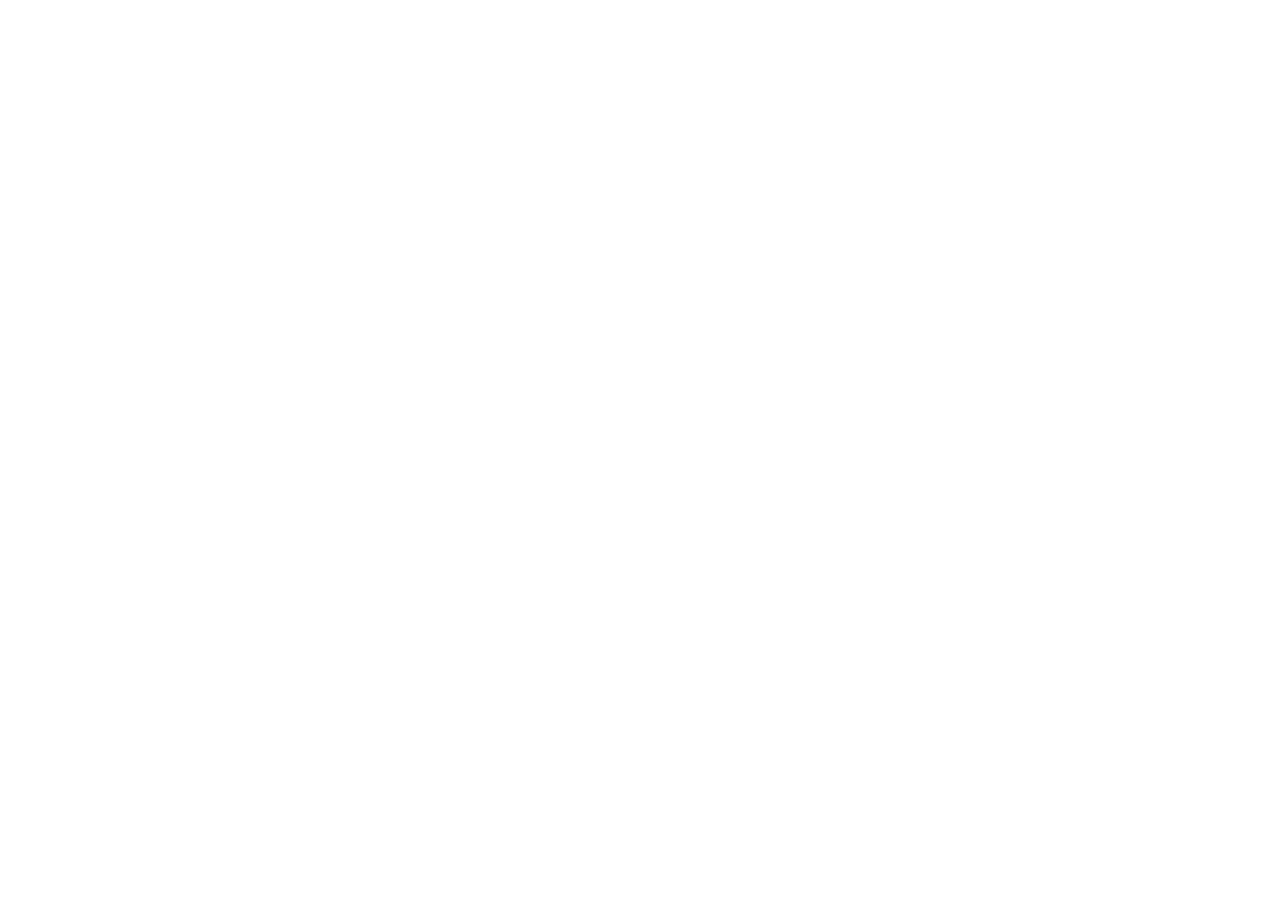
==== index.html @ 1bd1bb27 "Create index.html" ====
<!DOCTYPE html>
<html lang="en">
<head>
    <meta charset="UTF-8">
    <meta name="viewport" content="width=device-width, initial-scale=1.0">
    <meta http-equiv="X-UA-Compatible" content="ie=edge">
    <title>Document</title>
</head>
<body>
    
</body>
</html>
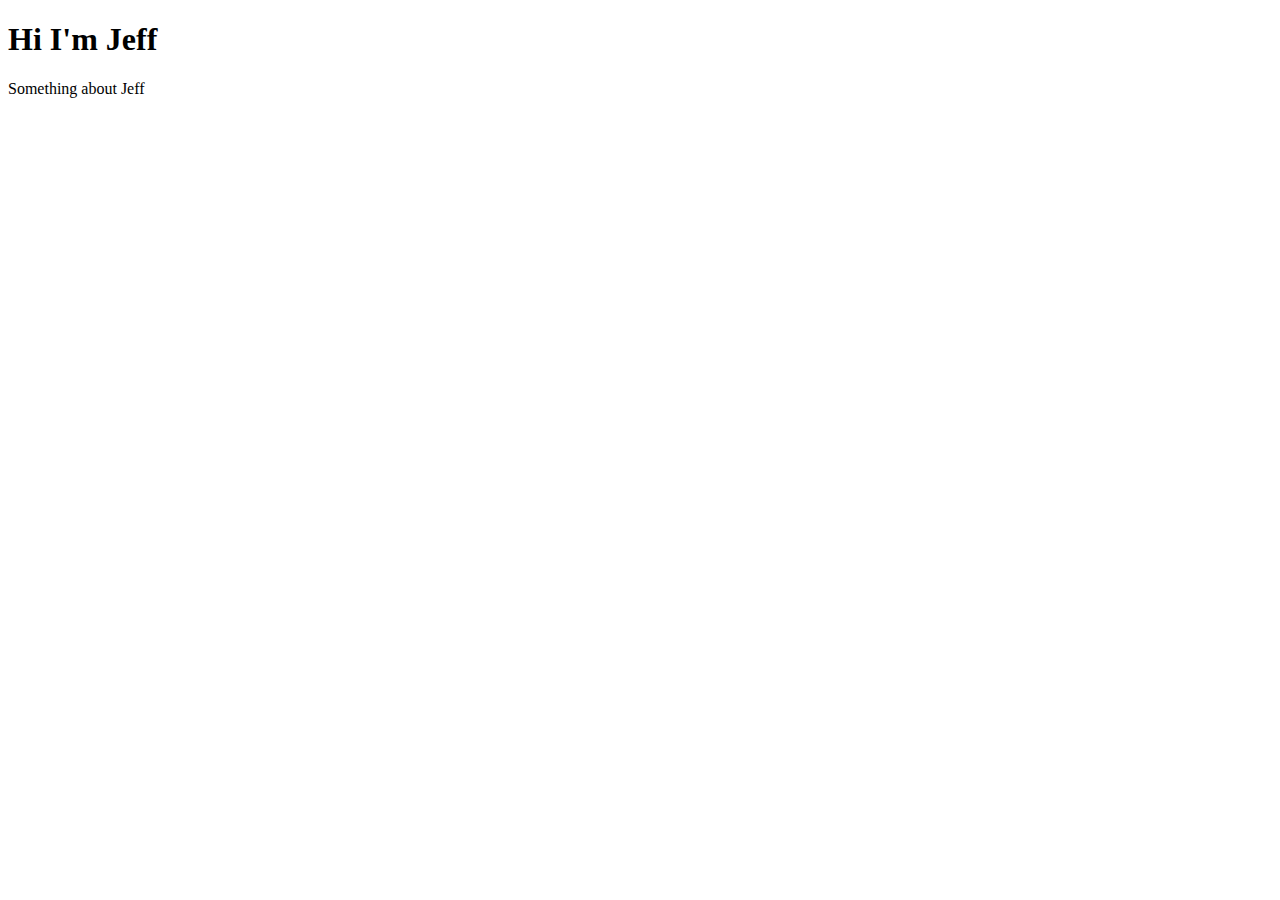
==== commit 72449273: "Update index.html" ====
--- a/index.html
+++ b/index.html
@@ -7,6 +7,8 @@
     <title>Document</title>
 </head>
 <body>
-    
+    <h1>Hi I'm Jeff</h1>
+
+    <p>Something about Jeff</p>
 </body>
 </html>
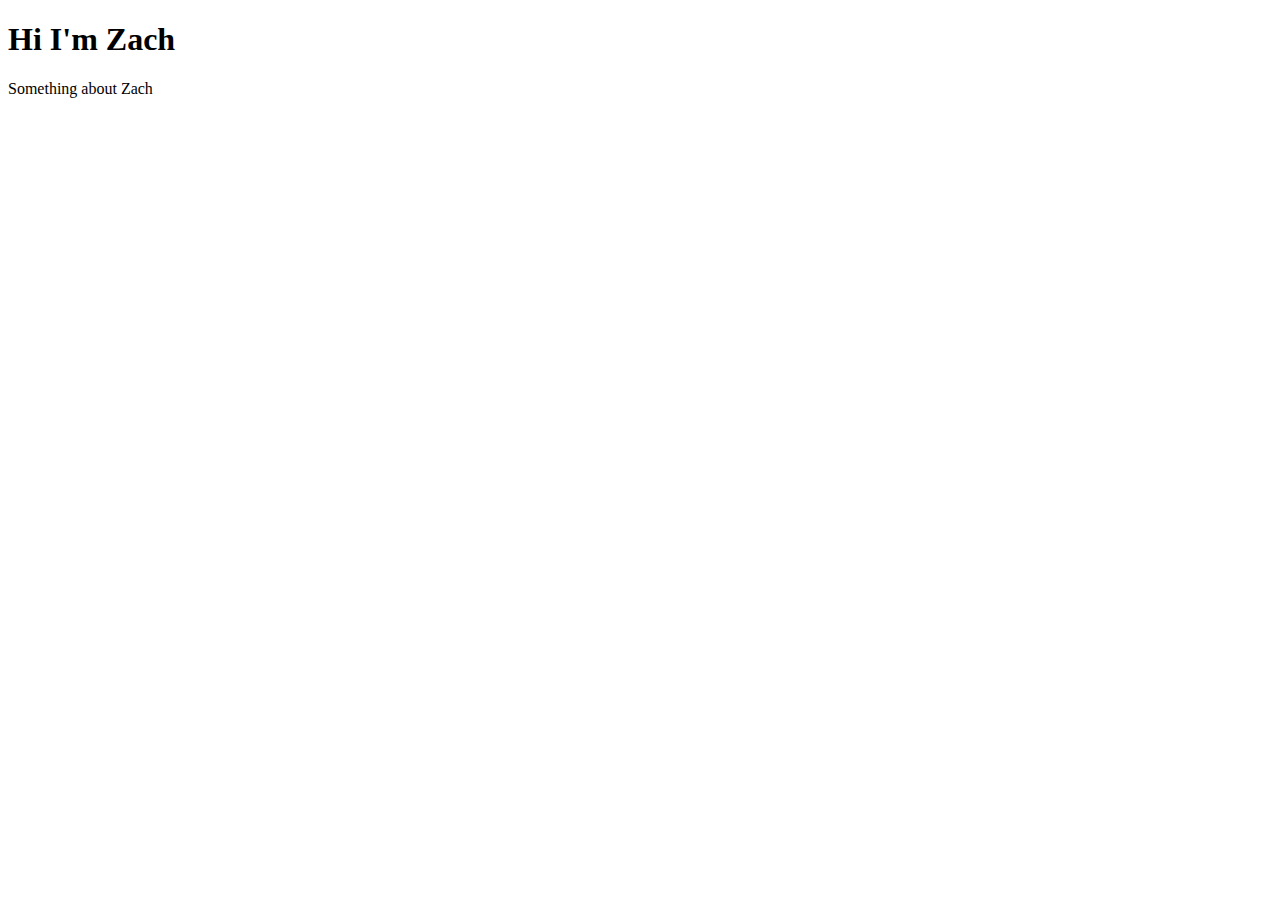
==== commit 050d3253: "Update index.html" ====
--- a/index.html
+++ b/index.html
@@ -7,8 +7,8 @@
     <title>Document</title>
 </head>
 <body>
-    <h1>Hi I'm Jeff</h1>
+    <h1>Hi I'm Zach</h1>
 
-    <p>Something about Jeff</p>
+    <p>Something about Zach</p>
 </body>
 </html>
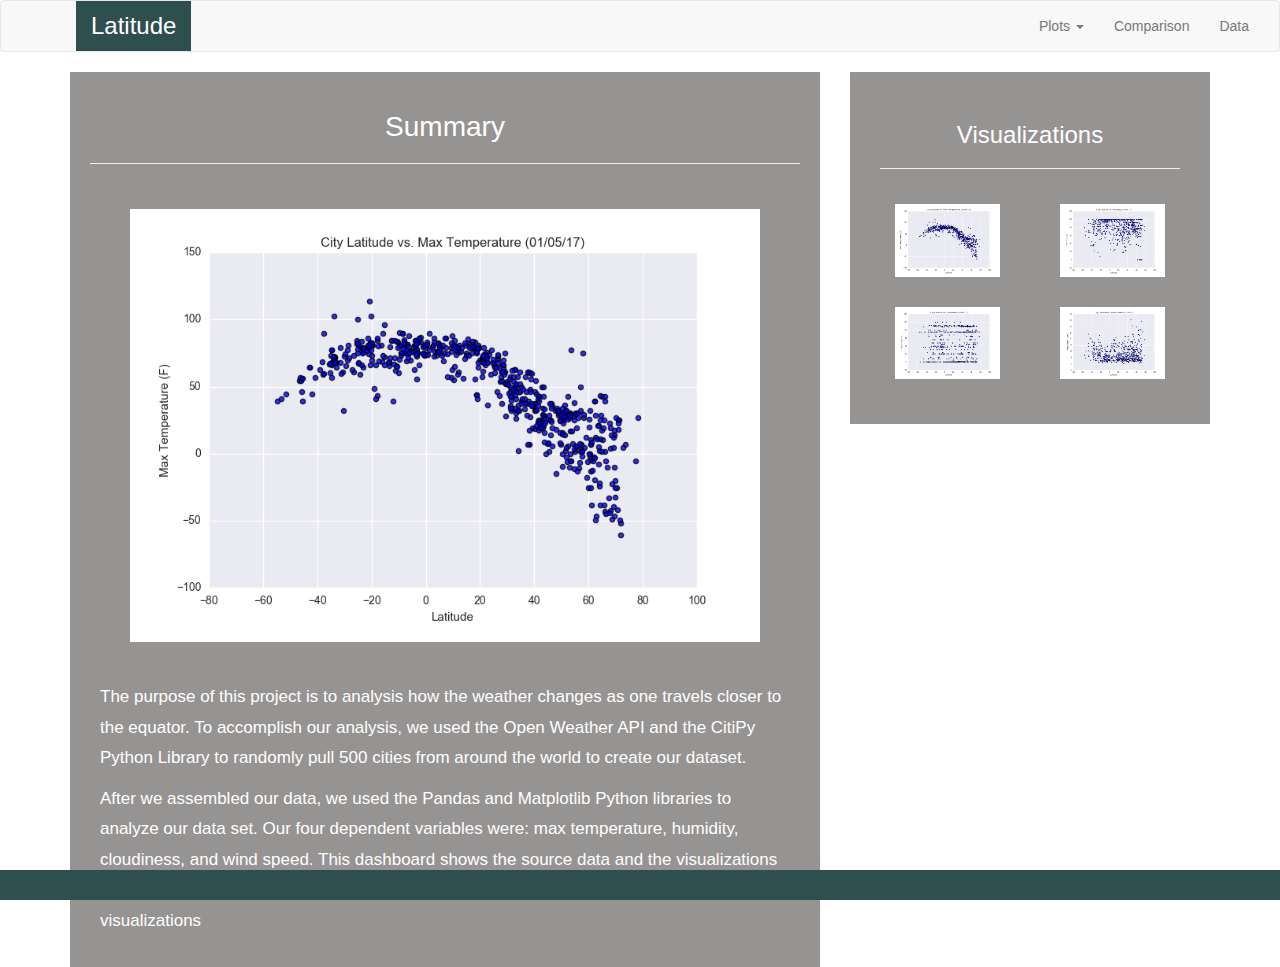
==== commit f851111d: "Add files via upload" ====
--- a/index.html
+++ b/index.html
@@ -1,14 +1,150 @@
 <!DOCTYPE html>
 <html lang="en">
+
 <head>
     <meta charset="UTF-8">
     <meta name="viewport" content="width=device-width, initial-scale=1.0">
-    <meta http-equiv="X-UA-Compatible" content="ie=edge">
-    <title>Document</title>
+    <meta http-equiv="X-UA-Compatible" content="ie=edge"> 
+    <title>Latitude Weather Analysis</title>
+    <link rel="stylesheet" href="https://maxcdn.bootstrapcdn.com/bootstrap/3.3.7/css/bootstrap.min.css" integrity="sha384-BVYiiSIFeK1dGmJRAkycuHAHRg32OmUcww7on3RYdg4Va+PmSTsz/K68vbdEjh4u"
+        crossorigin="anonymous">
+    <link rel="stylesheet" href="style.css">
 </head>
+
 <body>
-    <h1>Hi I'm Zach</h1>
+    <nav class="navbar navbar-default">
+        <div class="container-fluid">
+            <div class="navbar-header">
+                <button type="button" class="navbar-toggle collapsed" data-toggle="collapse" data-target="#bs-example-navbar-collapse-1"
+                    aria-expanded="false">
+                    <span class="sr-only">Toggle navigation</span>
+                    <span class="icon-bar"></span>
+                    <span class="icon-bar"></span>
+                    <span class="icon-bar"></span>
+                </button>
+                <a class="navbar-brand" href="index.html">Latitude</a>
+            </div>
 
-    <p>Something about Zach</p>
+            <div class="collapse navbar-collapse" id="bs-example-navbar-collapse-1">
+                <ul class="nav navbar-nav navbar-right">
+                    <li class="dropdown">
+                        <a href="#" class="dropdown-toggle" data-toggle="dropdown" role="button" aria-haspopup="true" aria-expanded="false">Plots
+                            <span class="caret"></span>
+                        </a>
+                        <ul class="dropdown-menu">
+                            <li>
+                                <a href="max_temp.html">Temperature</a>
+                            </li>
+                            <li>
+                                <a href="humidity.html">Humidity</a>
+                            </li>
+                            <li>
+                                <a href="cloudiness.html">Cloudiness</a>
+                            </li>
+                            <li>
+                                <a href="wind_speed.html">Wind Speed</a>
+                            </li>
+                        </ul>
+                    </li>
+                    <li>
+                        <a href="comparisons.html">Comparison</a>
+                    </li>
+                    <li>
+                        <a href="data.html">Data</a>
+                    </li>
+                </ul>
+            </div>
+
+        </div>
+    </nav>
+
+
+    <div class="container">
+        <div class="row row-grid">
+            <div class="col-md-8">
+                <div class="box box-left">
+                    <section id="intro">
+                        <h1>Summary</h1>
+                        <hr>
+                        <figure>
+                            <a target="_blank" href="max_temp.html">
+                                <img id="viz-main" src="Resources/max_temp.png" alt="Latitude of cities">
+                            </a>
+                        </figure>
+
+                        <section id="summary">
+                          <p>The purpose of this project is to analysis how the weather changes as one travels closer to the equator. 
+                            To accomplish our analysis, we used the Open Weather API and the CitiPy Python Library to randomly pull 500 cities from around the world to create our dataset. </p>
+                          <p>After we assembled our data, we used the Pandas and Matplotlib Python libraries to analyze our data set. 
+                            Our four dependent variables were: max temperature, humidity, cloudiness, and wind speed. 
+                            This dashboard shows the source data and the visualizations based on our four dependent variables. 
+                            We also explain the trends that is shown in our visualizations</p>
+
+                        </section>
+
+                    </section>
+                </div>
+            </div>
+
+
+            <div class="col-md-4">
+                <div class="box box-right">
+                    <h2>Visualizations</h2>
+                    <hr>
+
+
+                    <div class="row">
+                        <div class="col-xs-6 col-sm-3 col-md-6">
+                            <figure>
+                                <a href="max_temp.html">
+                                    <img id="landing-viz" src="Resources/max_temp.png" alt="Latitude vs. Temperature">
+                                </a>
+                            </figure>
+                        </div>
+
+                        <div class="col-xs-6 col-sm-3 col-md-6">
+                            <figure>
+                                <a href="humid.html">
+                                    <img id="landing-viz" src="Resources/humidity.png" alt="Latitude vs. Humidity">
+                                </a>
+                            </figure>
+                        </div>
+
+                        <div class="col-xs-6 col-sm-3 col-md-6">
+                            <figure>
+                                <a href="cloud.html">
+                                    <img id="landing-viz" src="Resources/cloudiness.png" alt="Latitude vs. Cloudiness">
+                                </a>
+                            </figure>
+                        </div>
+
+                        <div class="col-xs-6 col-sm-3 col-md-6">
+                            <figure>
+                                <a href="wind.html">
+                                    <img id="landing-viz" src="Resources/wind.png" alt="Latitude vs. Wind Speed">
+                                </a>
+                            </figure>
+                        </div>
+
+                    </div>
+                </div>
+            </div>
+
+        </div>
+    </div>
+
+    <footer class="footer">
+        <div class="container">
+            
+        </div>
+    </footer>
+
+    <script src="https://code.jquery.com/jquery-3.2.1.js" integrity="sha256-DZAnKJ/6XZ9si04Hgrsxu/8s717jcIzLy3oi35EouyE=" crossorigin="anonymous"></script>
+
+    <script src="https://maxcdn.bootstrapcdn.com/bootstrap/3.3.7/js/bootstrap.min.js" integrity="sha384-Tc5IQib027qvyjSMfHjOMaLkfuWVxZxUPnCJA7l2mCWNIpG9mGCD8wGNIcPD7Txa"
+        crossorigin="anonymous">
+        </script>
+
 </body>
-</html>
+
+</html>--- a/style.css
+++ b/style.css
@@ -0,0 +1,142 @@
+
+.navbar-default .navbar-brand {
+    color: #ffffff;
+    background-color: darkslategray;
+    font-family: Impact, Haettenschweiler, 'Arial Narrow Bold', sans-serif;
+    font-size: 24px;
+    font-weight: 300;
+}
+
+.navbar-header{
+    width:400px;
+    margin-left:75px !important;
+}
+
+.navbar-header .navbar-toggle .collapsed {
+  float: right;
+}
+
+.content{
+    margin-top:100px;
+    margin-bottom: 100px;
+}
+
+h1 {
+  font-family: Impact, Haettenschweiler, 'Arial Narrow Bold', sans-serif;
+	font-size: 28px;
+  font-weight: 300;
+  text-align: center
+}
+
+h2 {
+  font-family: Impact, Haettenschweiler, 'Arial Narrow Bold', sans-serif;
+	font-size: 24px;
+  font-weight: 300;
+  text-align: center
+}
+
+h3 {
+  font-family: Impact, Haettenschweiler, 'Arial Narrow Bold', sans-serif;
+  font-weight: 300;
+  text-align: center;
+}
+
+.box {
+  color: #fff;
+  background: #969393; 
+}
+
+
+.box-left {
+  padding: 20px;
+}
+
+.box-right {
+  padding: 30px;
+}
+
+.box-single {
+  padding: 50px;
+  margin: 70px;
+}
+
+#summary {
+  margin: 10px;
+  font-size: 17px;
+  line-height: 1.8em;
+}
+
+
+#city-sample {
+	float: left;
+	width: 200px;
+	height: 200px;
+	margin: 10px 20px;
+}
+
+#landing-viz {
+  padding:15px 15px 15px 15px;
+  width: 100%;
+  height: 100%;
+}
+
+.figure:active{
+  border: 5px solid rgb(129, 123, 123);
+}
+
+.jumbotron {
+  color: #fff;
+  background: #969393;
+  width: 100%;
+  height: 100%;
+  padding: 25px
+}
+
+.table {
+  color: #fff;
+  background: #969393;
+  width: 100%;
+  height: 100%;
+  padding: 15px
+
+}
+
+#viz-main {
+  padding: 25px 40px 30px 40px;
+  width: 100%;
+ }
+
+.row.row-grid [class*="col-"] + [class*="col-"] {
+    margin-top: 30px;
+}
+
+.footer {
+    position: fixed;
+    bottom: 0;
+    width: 100%;
+    /* Set the fixed height of the footer here */
+    height: 30px;
+    line-height: 60px; /* Vertically center the text there */
+    background-color: darkslategray;
+}
+
+@media (min-width: 1200px) {
+    .row.row-grid [class*="col-lg-"] + [class*="col-lg-"] {
+        margin-top: 0;
+    }
+}
+@media (min-width: 992px) {
+    .row.row-grid [class*="col-md-"] + [class*="col-md-"] {
+        margin-top: 0;
+    }
+}
+@media (min-width: 768px) {
+    .row.row-grid [class*="col-sm-"] + [class*="col-sm-"] {
+        margin-top: 0;
+    }
+}
+@media (min-width: 768px) {
+  .row.row-grid [class*="col-xs-"] + [class*="col-xs-"] {
+      margin-top: 0;
+  }
+}